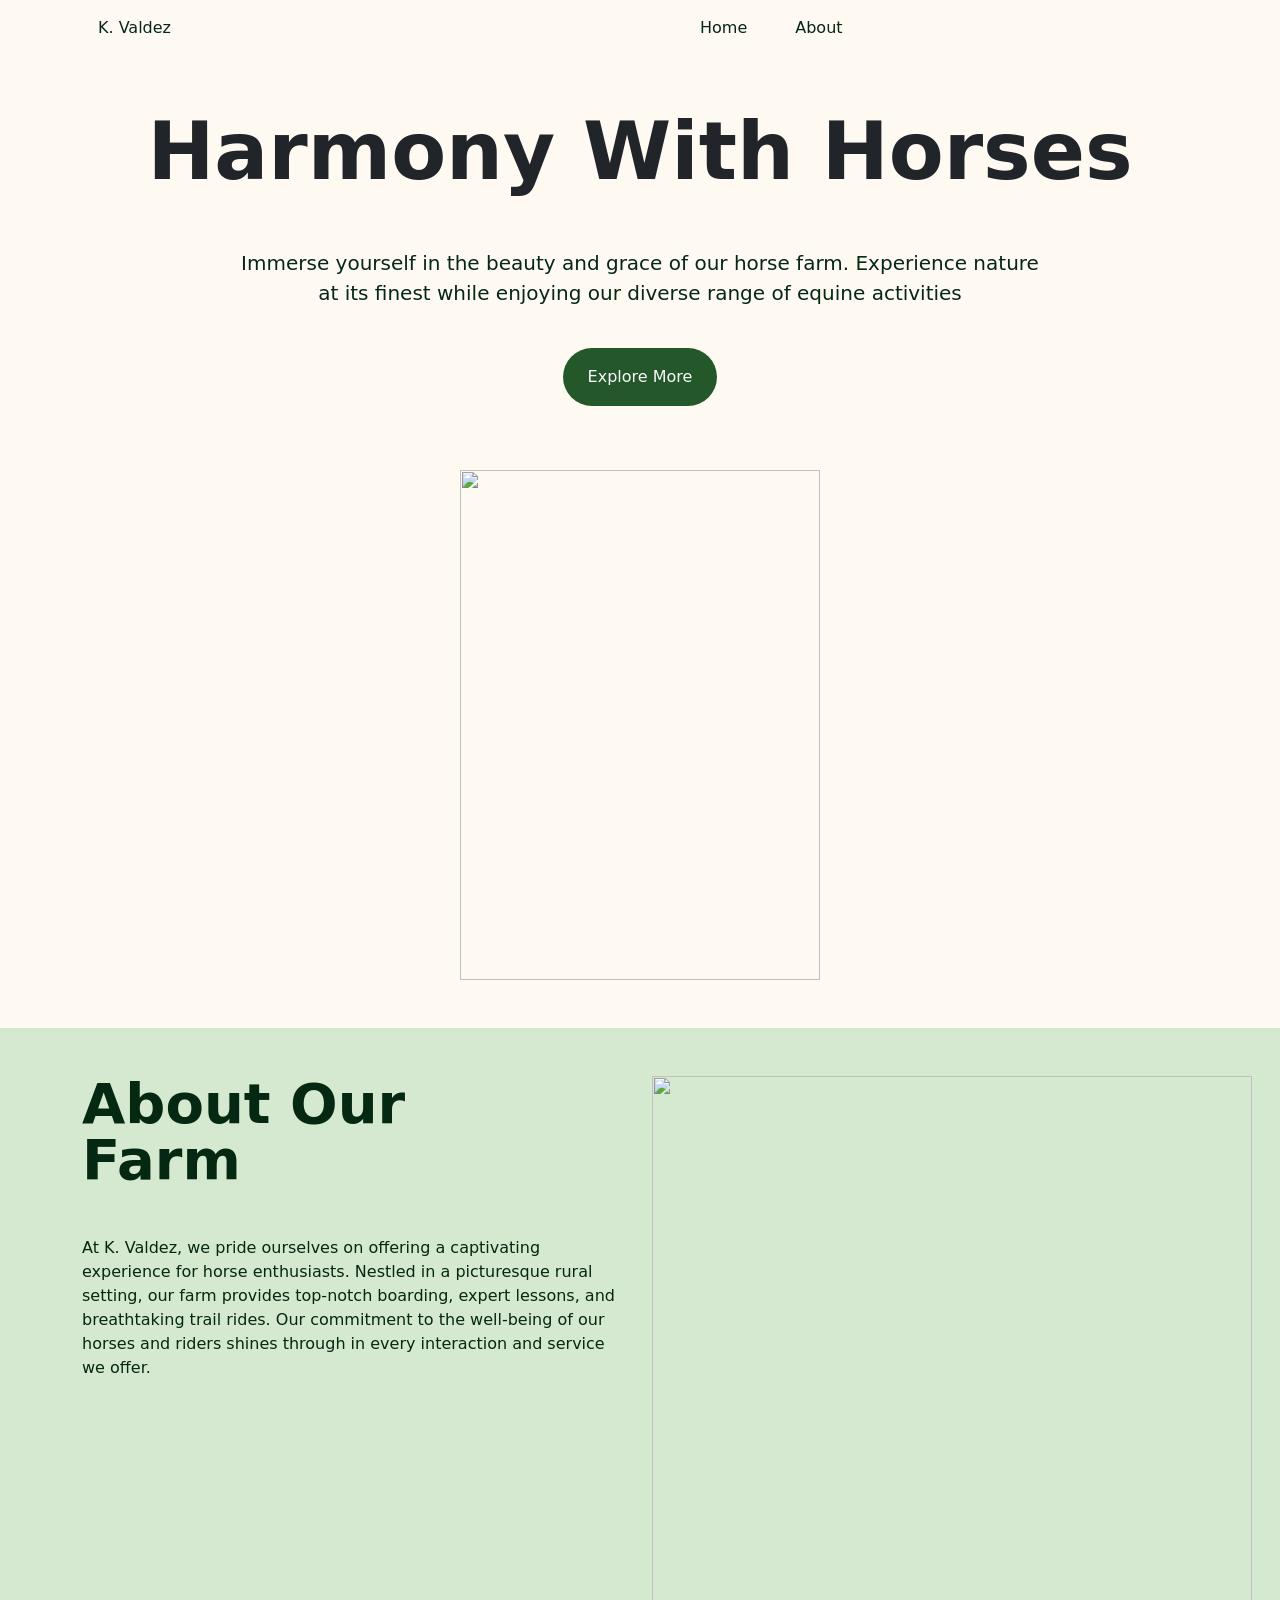
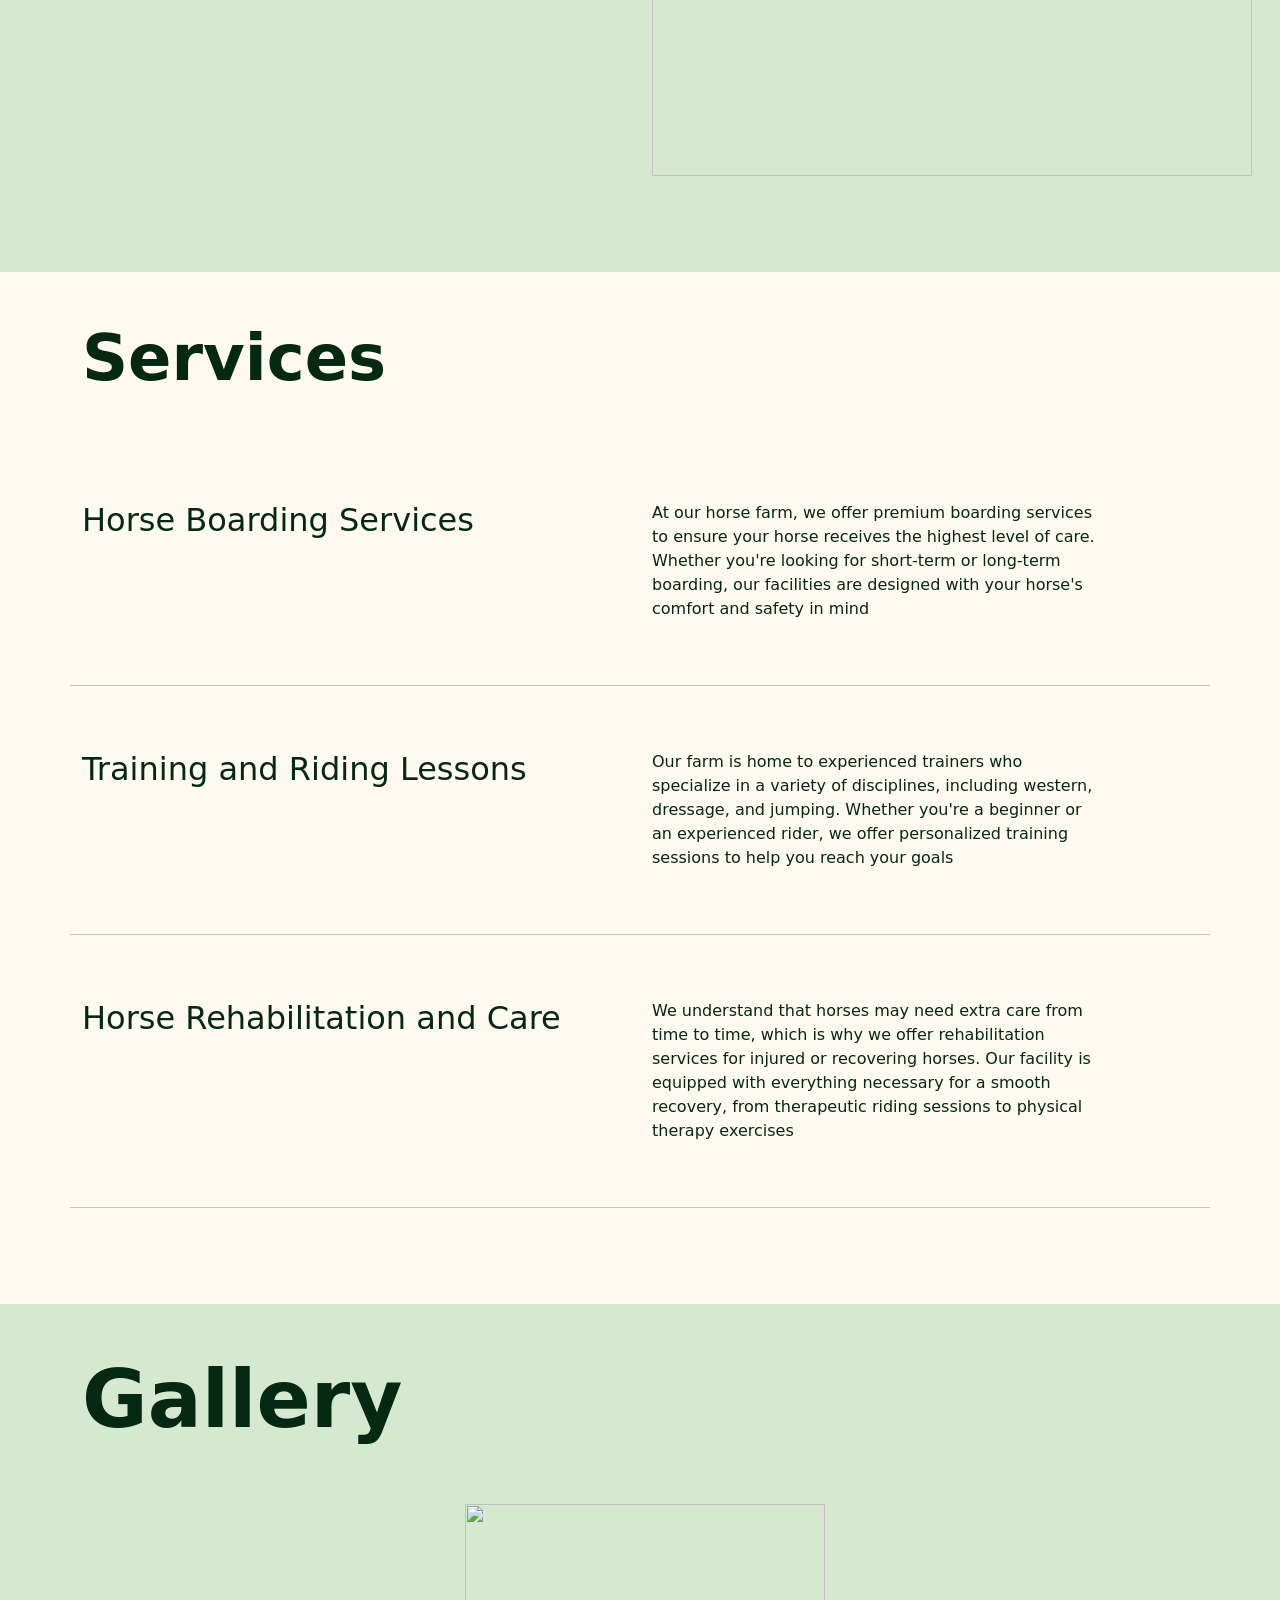
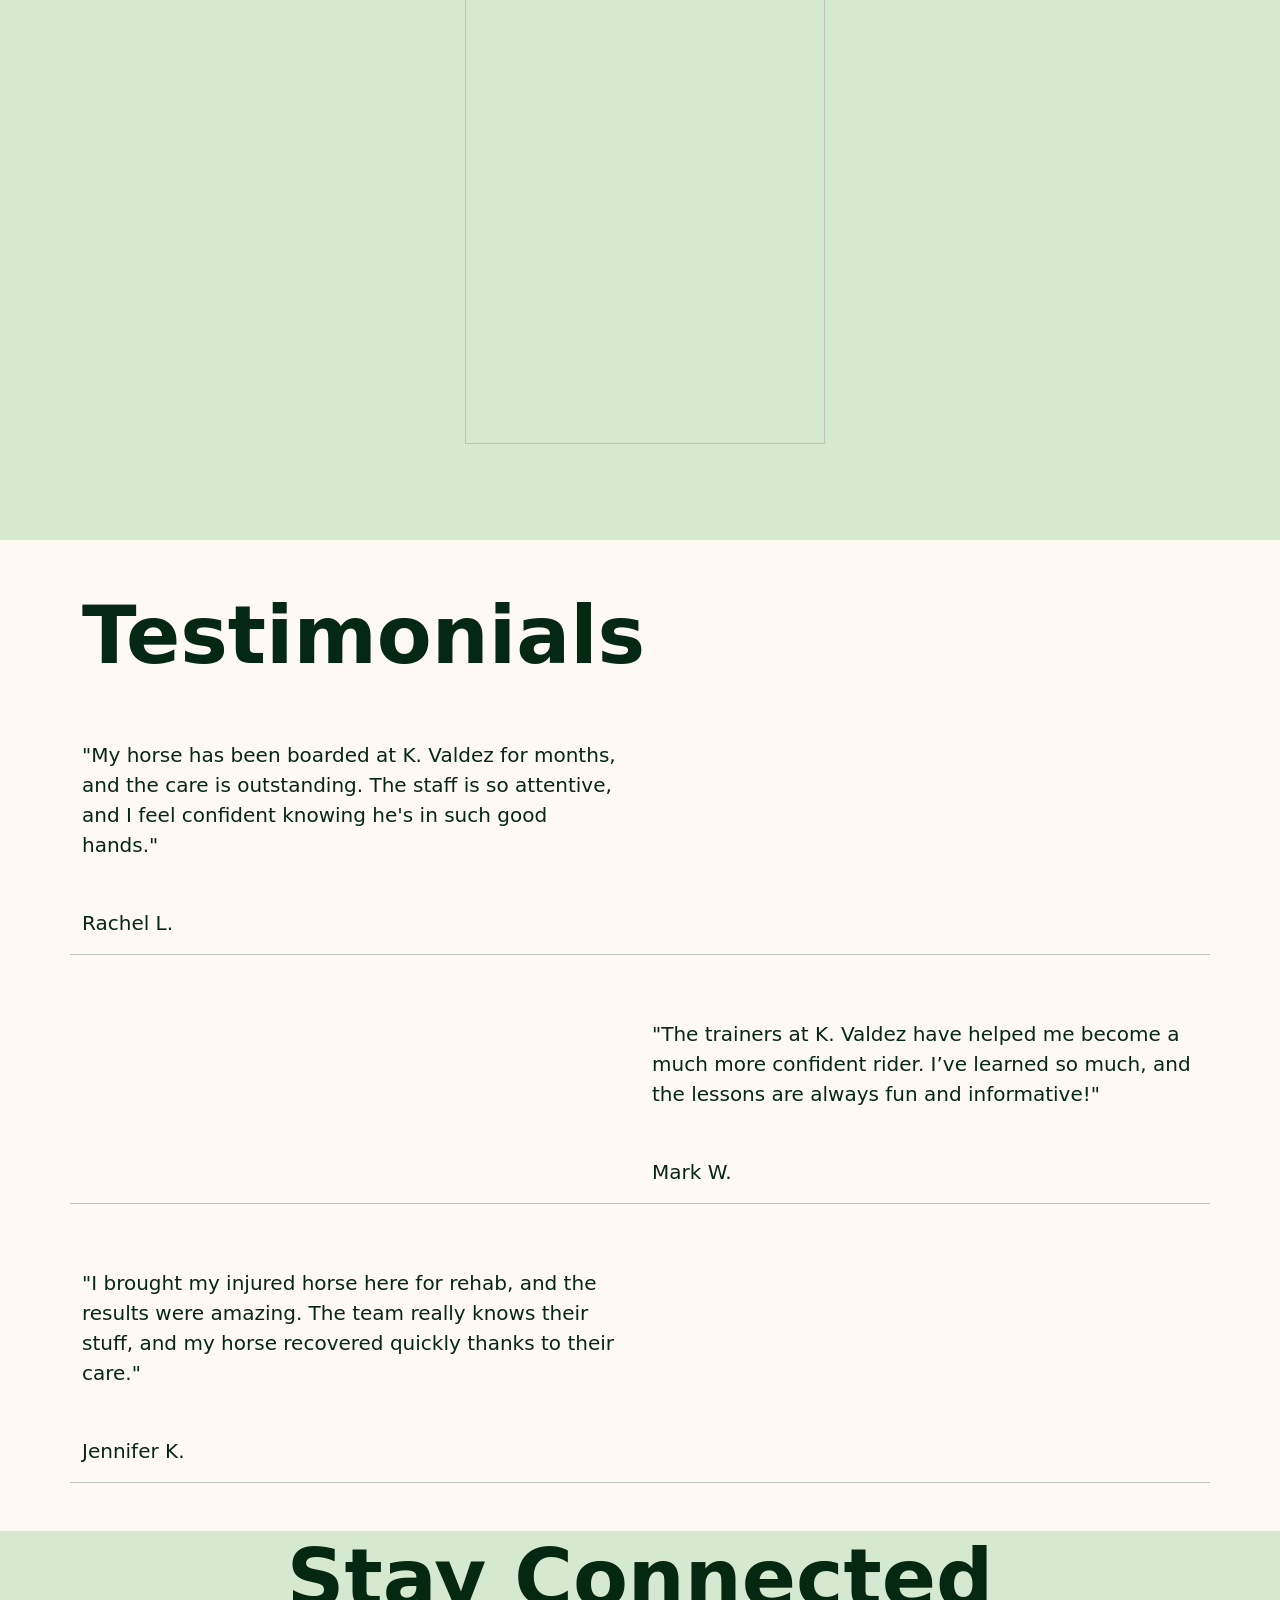
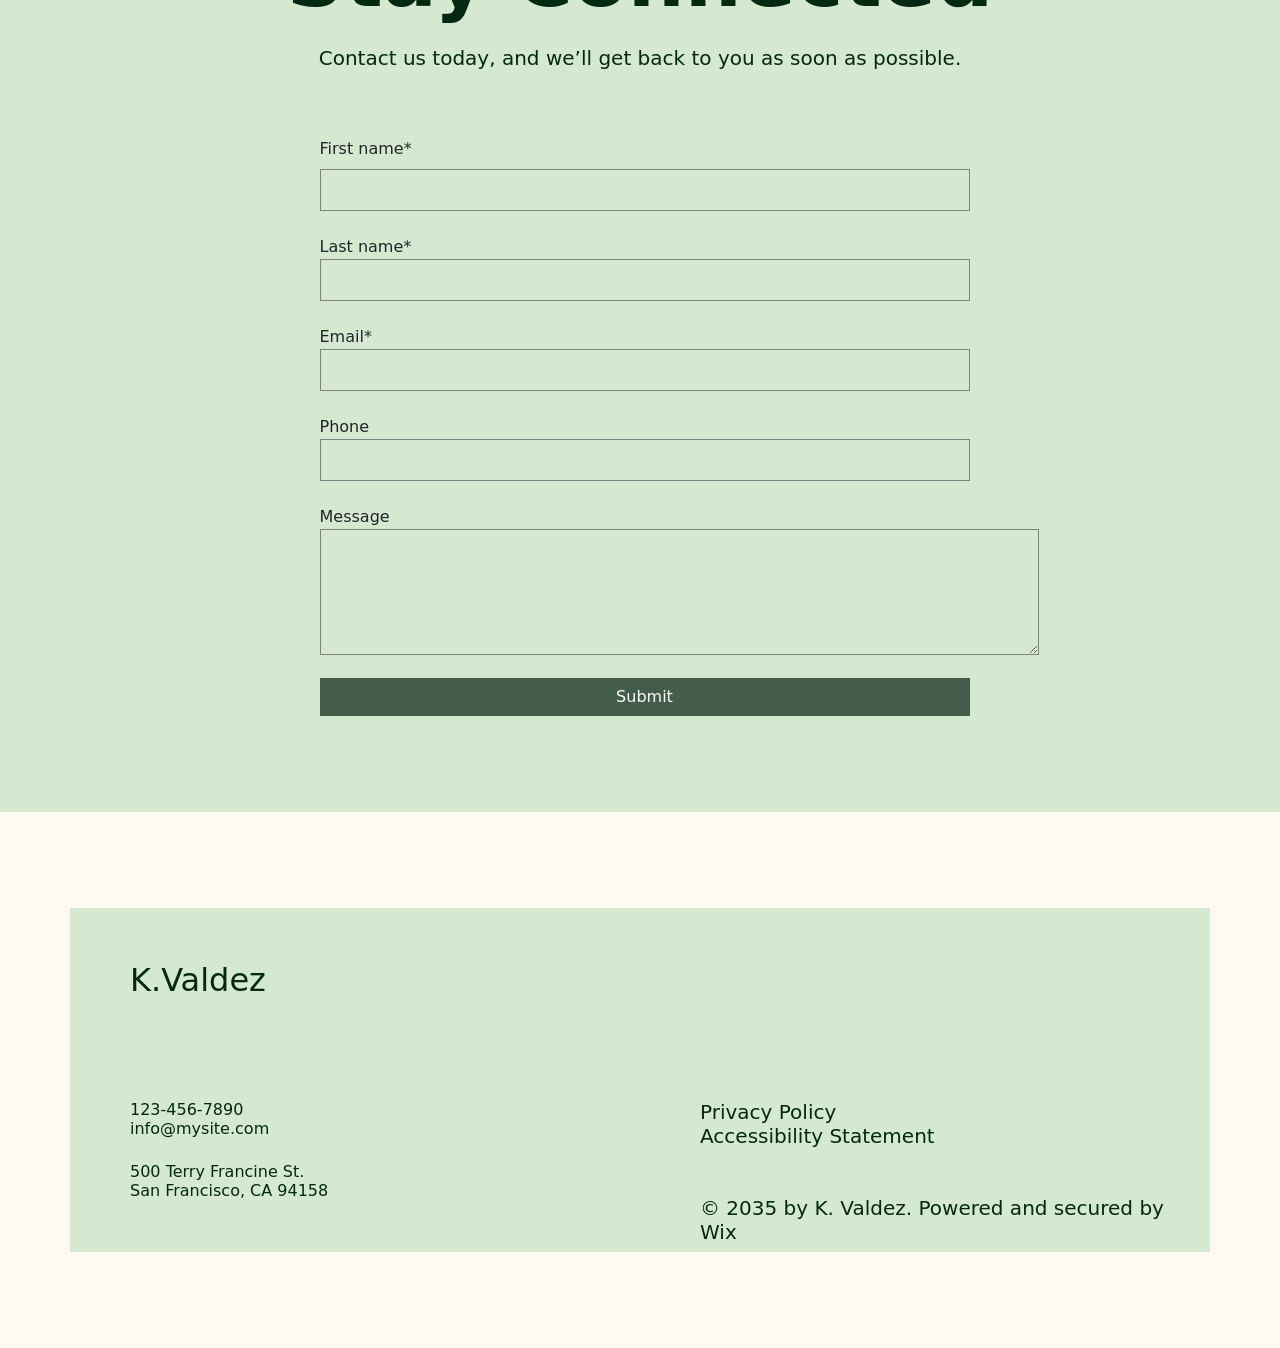
==== website9 boot/hourse.html @ 47411a6d "website" ====
<!DOCTYPE html>
<html lang="en">

<head>
    <meta charset="UTF-8">
    <meta name="viewport" content="width=device-width, initial-scale=1.0">
    <title>Document</title>
    <link href="https://cdn.jsdelivr.net/npm/bootstrap@5.3.8/dist/css/bootstrap.min.css" rel="stylesheet"
        integrity="sha384-sRIl4kxILFvY47J16cr9ZwB07vP4J8+LH7qKQnuqkuIAvNWLzeN8tE5YBujZqJLB" crossorigin="anonymous">
    <script src="https://cdn.jsdelivr.net/npm/bootstrap@5.3.8/dist/js/bootstrap.bundle.min.js"
        integrity="sha384-FKyoEForCGlyvwx9Hj09JcYn3nv7wiPVlz7YYwJrWVcXK/BmnVDxM+D2scQbITxI"
        crossorigin="anonymous"></script>
</head>

<body>
    <nav style="background-color: #fffaf1;">
        <div class="container-fluid">
            <div class="container">
                <div class="row p-3">
                    <div class="col">
                        <a class="nav-link" style="color: #052812;" href="">K. Valdez</a>
                    </div>
                    <div class="col d-flex">
                        <a class="nav-link ms-5" style="color: #052812;" href="">Home</a>
                        <a class="nav-link ms-5" style="color: #052812;" href="">About</a>
                    </div>
                </div>
            </div>
        </div>
    </nav>

    <div class="container-fluid" style="background-color: #fffaf1;">
        <div class="container">
            <div class="row">
                <div class="col-md-12 text-center">
                    <h1 class="display-1 fw-bold text-center mt-5">Harmony With Horses</h1>
                    <p class="fw-light text-center fs-5 mt-5 lh-2" style="color: #052812;">Immerse yourself in the
                        beauty and grace of our horse farm. Experience nature <br> at its finest while enjoying our
                        diverse range of equine activities</p>
                    <button class="btn text-light rounded-5 pt-3 pb-3 ps-4 pe-4 mt-4 mb-5"
                        style="background-color:#24582A ;">Explore More</button>
                </div>
            </div>
            <div class="row pb-5">
                <div class="col-md-12 text-center">
                    <img class="mt-5" width="360px"
                        src="https://static.wixstatic.com/media/88aac0_7a58aa3b2d2848c3903e755ed5e0a4d9~mv2.png" alt="">
                    <img class="mt-3" width="360px" height="510px"
                        src="https://static.wixstatic.com/media/88aac0_4700f4785d0546b6ae53b180afa4f782~mv2.png" alt="">
                    <img class="mt-5" width="360px"
                        src="https://static.wixstatic.com/media/88aac0_f06c3d63e64148b1bc40535b2c3a11f6~mv2.png" alt="">
                </div>
            </div>
        </div>
    </div>

    <div class="container-fluid " style="background-color: #d4e9cf;">
        <div class="container">
            <div class="row pb-5">
                <div class="col-md-6 text-start" style="color: #052812;">
                    <h1 class="display-4 fw-bold lh-1 mt-5">About Our <br> Farm</h1>
                    <p class="mt-5 mb-5">At K. Valdez, we pride ourselves on offering a captivating experience for horse
                        enthusiasts. Nestled in a picturesque rural setting, our farm provides top-notch boarding,
                        expert lessons, and breathtaking trail rides. Our commitment to the well-being of our horses and
                        riders shines through in every interaction and service we offer.</p>
                    <img class="mt-5" width="550px"
                        src="https://static.wixstatic.com/media/88aac0_b00694a56d474483a58bf349204c9129~mv2.png" alt="">
                </div>
                <div class="col-md-6">
                    <img class="mt-5 mb-5" width="600px" height="700px"
                        src="https://static.wixstatic.com/media/88aac0_0e216d16c0c74dc290455c36e542dc6a~mv2.png" alt="">
                </div>
            </div>
        </div>
    </div>

    <div class="container-fluid pb-5" style="background-color: #fffaf1;">
        <div class="container">
            <div class="row">
                <div class="col mb-5">
                    <h1 class="display-3 fw-bold mt-5" style="color: #052812;">Services</h1>
                </div>
            </div>
            <div class="row mt-5" style="color: #052812;">
                <div class="col-md-6">
                    <h2>Horse Boarding Services</h2>
                </div>
                <div class="col-md-5">
                    <p>At our horse farm, we offer premium boarding services to ensure your horse receives the highest
                        level of care. Whether you're looking for short-term or long-term boarding, our facilities are
                        designed with your horse's comfort and safety in mind</p>
                </div>
                <hr class="mt-5">
            </div>
            <div class="row mt-5" style="color: #052812;">
                <div class="col-md-6">
                    <h2>Training and Riding Lessons</h2>
                </div>
                <div class="col-md-5">
                    <p>Our farm is home to experienced trainers who specialize in a variety of disciplines, including
                        western, dressage, and jumping. Whether you're a beginner or an experienced rider, we offer
                        personalized training sessions to help you reach your goals</p>
                </div>
                <hr class="mt-5">
            </div>
            <div class="row mt-5" style="color: #052812;">
                <div class="col-md-6">
                    <h2>Horse Rehabilitation and Care</h2>
                </div>
                <div class="col-md-5">
                    <p>We understand that horses may need extra care from time to time, which is why we offer
                        rehabilitation services for injured or recovering horses. Our facility is equipped with
                        everything necessary for a smooth recovery, from therapeutic riding sessions to physical therapy
                        exercises</p>
                </div>
                <hr class="mt-5 mb-5">
            </div>
        </div>
    </div>

    <div class="container-fluid" style="background-color: #d4e9cf;">
        <div class="container">
            <div class="row pb-5">
                <div class="col">
                    <h1 class="display-1 fw-bold mt-5" style="color: #052812;">Gallery</h1>
                </div>
                <div class="col-md-12 text-center mb-5">
                    <img class="mt-5" width="360px"
                        src="https://media.istockphoto.com/id/1030161126/photo/girl-cowgirl-in-jeans-boots-shirt-and-with-a-horsebag-in-a-box-with-a-wheel-by-a-horse.jpg?s=170667a&w=0&k=20&c=yXPKtHobp_gPSm3JbQGDOlkIooBkXpM5wNKCjZdhGss="
                        alt="">
                    <img class="mt-5" width="360px" src="https://thumbs.dreamstime.com/b/cowboy-silhouette-5602733.jpg"
                        alt="">
                    <img class="mt-5" width="360px" height="540px"
                        src="https://thumbs.dreamstime.com/b/brown-horse-running-desert-sand-mane-flowing-wind-blue-sky-backdrop-freedom-wild-spirit-concept-363389360.jpg"
                        alt="">
                </div>
            </div>
        </div>
    </div>

    <div class="container-fluid" style="background-color: #fffaf1;">
        <div class="container">
            <div class="row">
                <div class="col">
                    <h1 class="display-1 fw-bold mt-5" style="color: #052812;">Testimonials</h1>
                </div>
            </div>
            <div class="row" style="color: #052812;">
                <div class="col-md-6 fw-light mt-5">
                    <p class="fs-5">"My horse has been boarded at K. Valdez for months, and the care is outstanding. The
                        staff is so attentive, and I feel confident knowing he's in such good hands."</p>
                    <p class="fs-5 mt-5">Rachel L.</p>
                </div>
                <hr>
            </div>
            <div class="row justify-content-end" style="color: #052812;">
                <div class="col-md-6  fw-light mt-5 justify-content-end ">
                    <p class="fs-5 ">"The trainers at K. Valdez have helped me become a much more confident rider. I’ve
                        learned so much, and the lessons are always fun and informative!"</p>
                    <p class="fs-5 mt-5">Mark W.</p>
                </div>
                <hr>
            </div>

            <div class="row" style="color: #052812;">
                <div class="col-md-6 fw-light mt-5">
                    <p class="fs-5">"I brought my injured horse here for rehab, and the results were amazing. The team
                        really knows their stuff, and my horse recovered quickly thanks to their care."</p>
                    <p class="fs-5 mt-5">Jennifer K.</p>
                </div>
                <hr class="mb-5">
            </div>
        </div>
    </div>


    <div class="container-fluid pb-5" style="background-color: #d4e9cf;">
        <div class="container justify-content-center ">
            <div class="row">
                <div class="col text-center">
                    <h1 class="display-1 fw-bold" style="color: #052812;">Stay Connected</h1>
                    <p class="fs-5 mt-3" style="color: #052812;">Contact us today, and we’ll get back to you as soon as
                        possible.</p>
                </div>
            </div>

            <div class="row justify-content-center">
                <div class="col-md-7">
                    <label class="mt-5 fw-light">First name*</label><br>
                    <input class="p-2 mt-2" style="background-color: #d4e9cf;border: 1px solid grey; width: 650px;"
                        type="text">
                </div>
            </div>
            <div class="row justify-content-center">
                <div class="col-md-7">
                    <label class="mt-4 fw-light">Last name*</label><br>
                    <input class="p-2" style="background-color: #d4e9cf;border: 1px solid grey; width: 650px;"
                        type="text">
                </div>
            </div>
            <div class="row justify-content-center">
                <div class="col-md-7">
                    <label class="mt-4 fw-light">Email*</label><br>
                    <input class="p-2" style="background-color: #d4e9cf;border: 1px solid grey; width: 650px;"
                        type="email">
                </div>
            </div>
            <div class="row justify-content-center">
                <div class="col-md-7">
                    <label class="mt-4 fw-light">Phone</label><br>
                    <input class="p-2" style="background-color: #d4e9cf;border: 1px solid grey; width: 650px;"
                        type="number">
                </div>
            </div>
            <div class="row justify-content-center">
                <div class="col-md-7">
                    <label class="mt-4 fw-light">Message</label><br>
                    <textarea style="background-color: #d4e9cf;border: 1px solid grey;" cols="86px"
                        rows="5px"></textarea>
                </div>
            </div>
            <div class="row justify-content-center">
                <div class="col-md-7">
                    <button class="btn rounded-0 text-light mt-3 mb-5"
                        style="background-color: #445d4a;width: 650px;">Submit</button>
                </div>
            </div>
        </div>
    </div>

    <div class="container-fluid pt-5 pb-5" style="background-color: #fffaf1;">
        <div class="container mt-5 mb-5" style="background-color: #d4e9cf;">
            <div class="row mb-5">
                <div class="col">
                    <a class="nav-link fs-2 mt-5 ms-5" style="color: #052812;" href="">K.Valdez</a>
                </div>
            </div>
            <div class="row">
                <div class="col-md-6">
                    <h6 class="fw-light mt-5 ms-5" style="color: #052812;">123-456-7890 <br>info@mysite.com</h6>
                    <h6 class="fw-light mt-4 ms-5" style="color: #052812;">500 Terry Francine St. <br>San Francisco, CA 94158</h6>
                </div>
                <div class="col-md-6">
                    <h5 class="fw-light mt-5 ms-5" style="color: #052812;">Privacy Policy <br>Accessibility Statement</h5>
                    <h5 class="fw-light mt-5 ms-5" style="color: #052812;">© 2035 by K. Valdez. Powered and secured by Wix </h5>
                </div>
            </div>
        </div>
    </div>

</body>

</html>
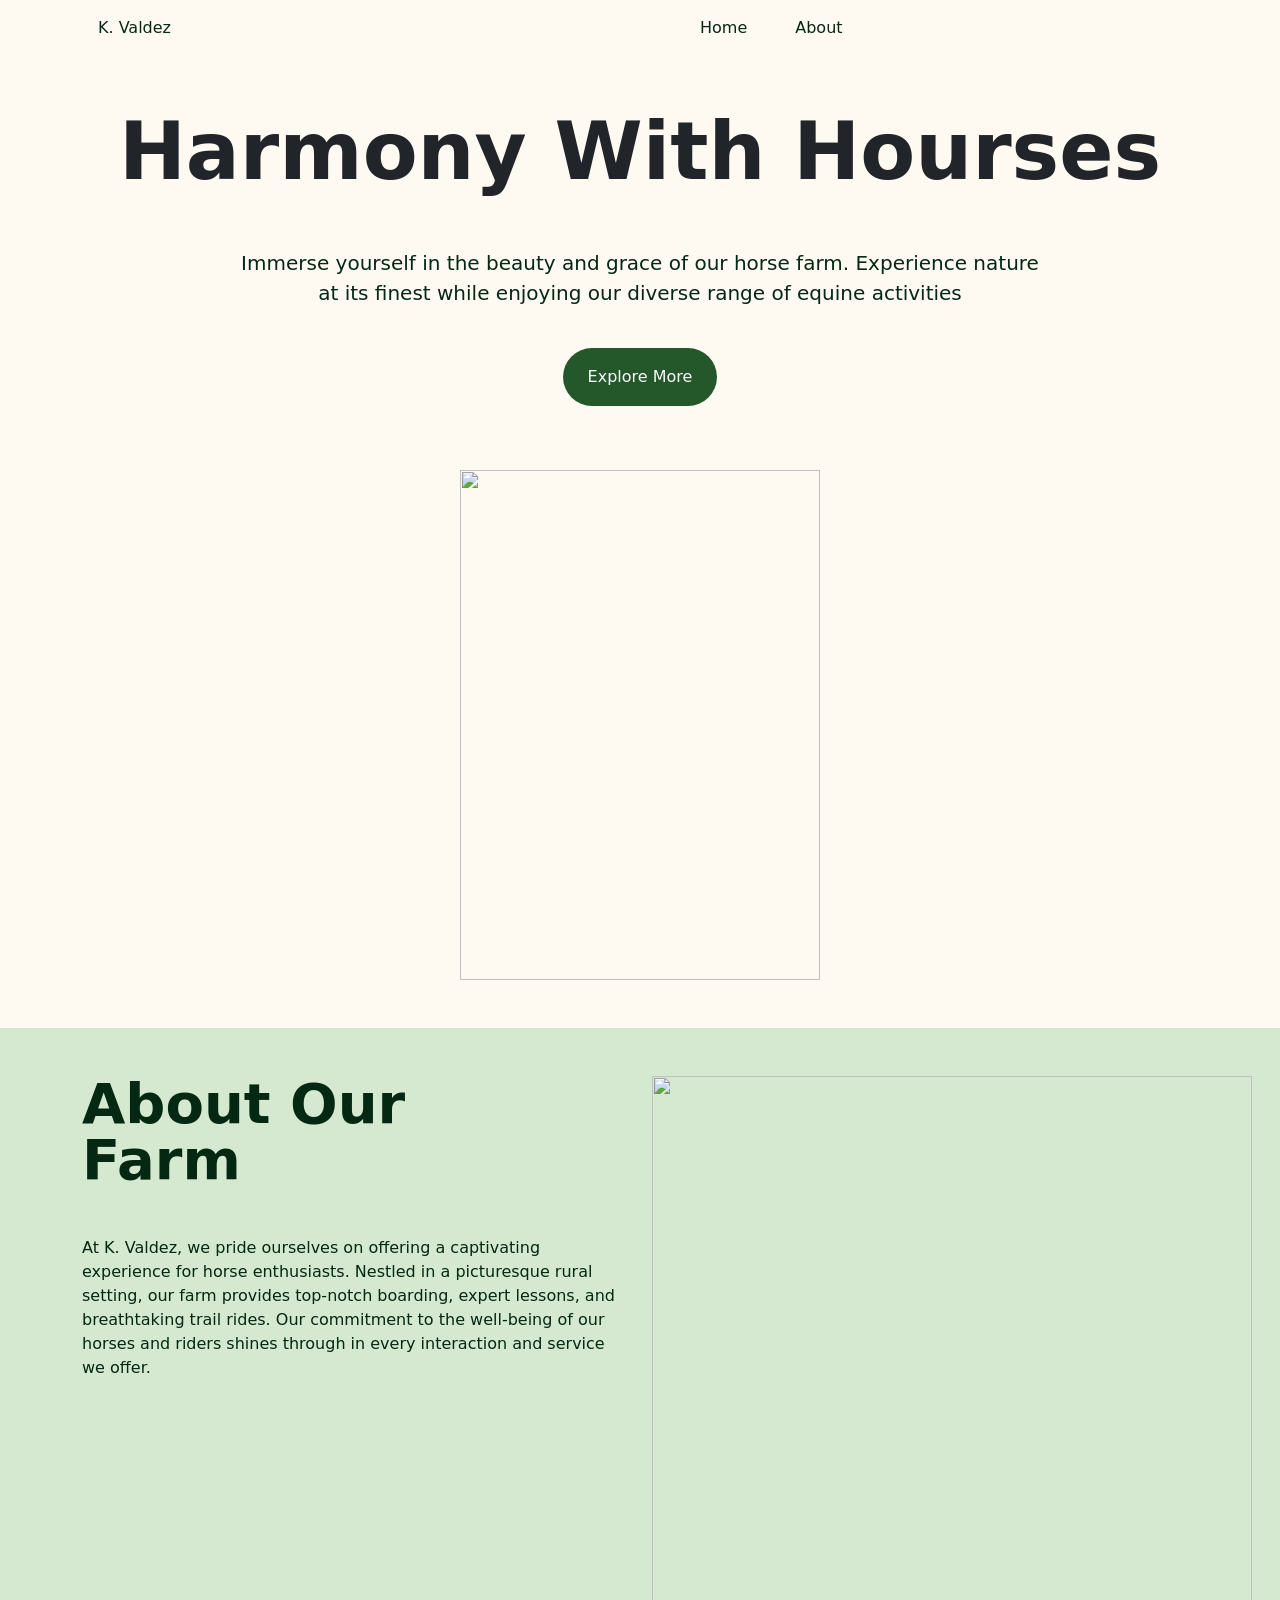
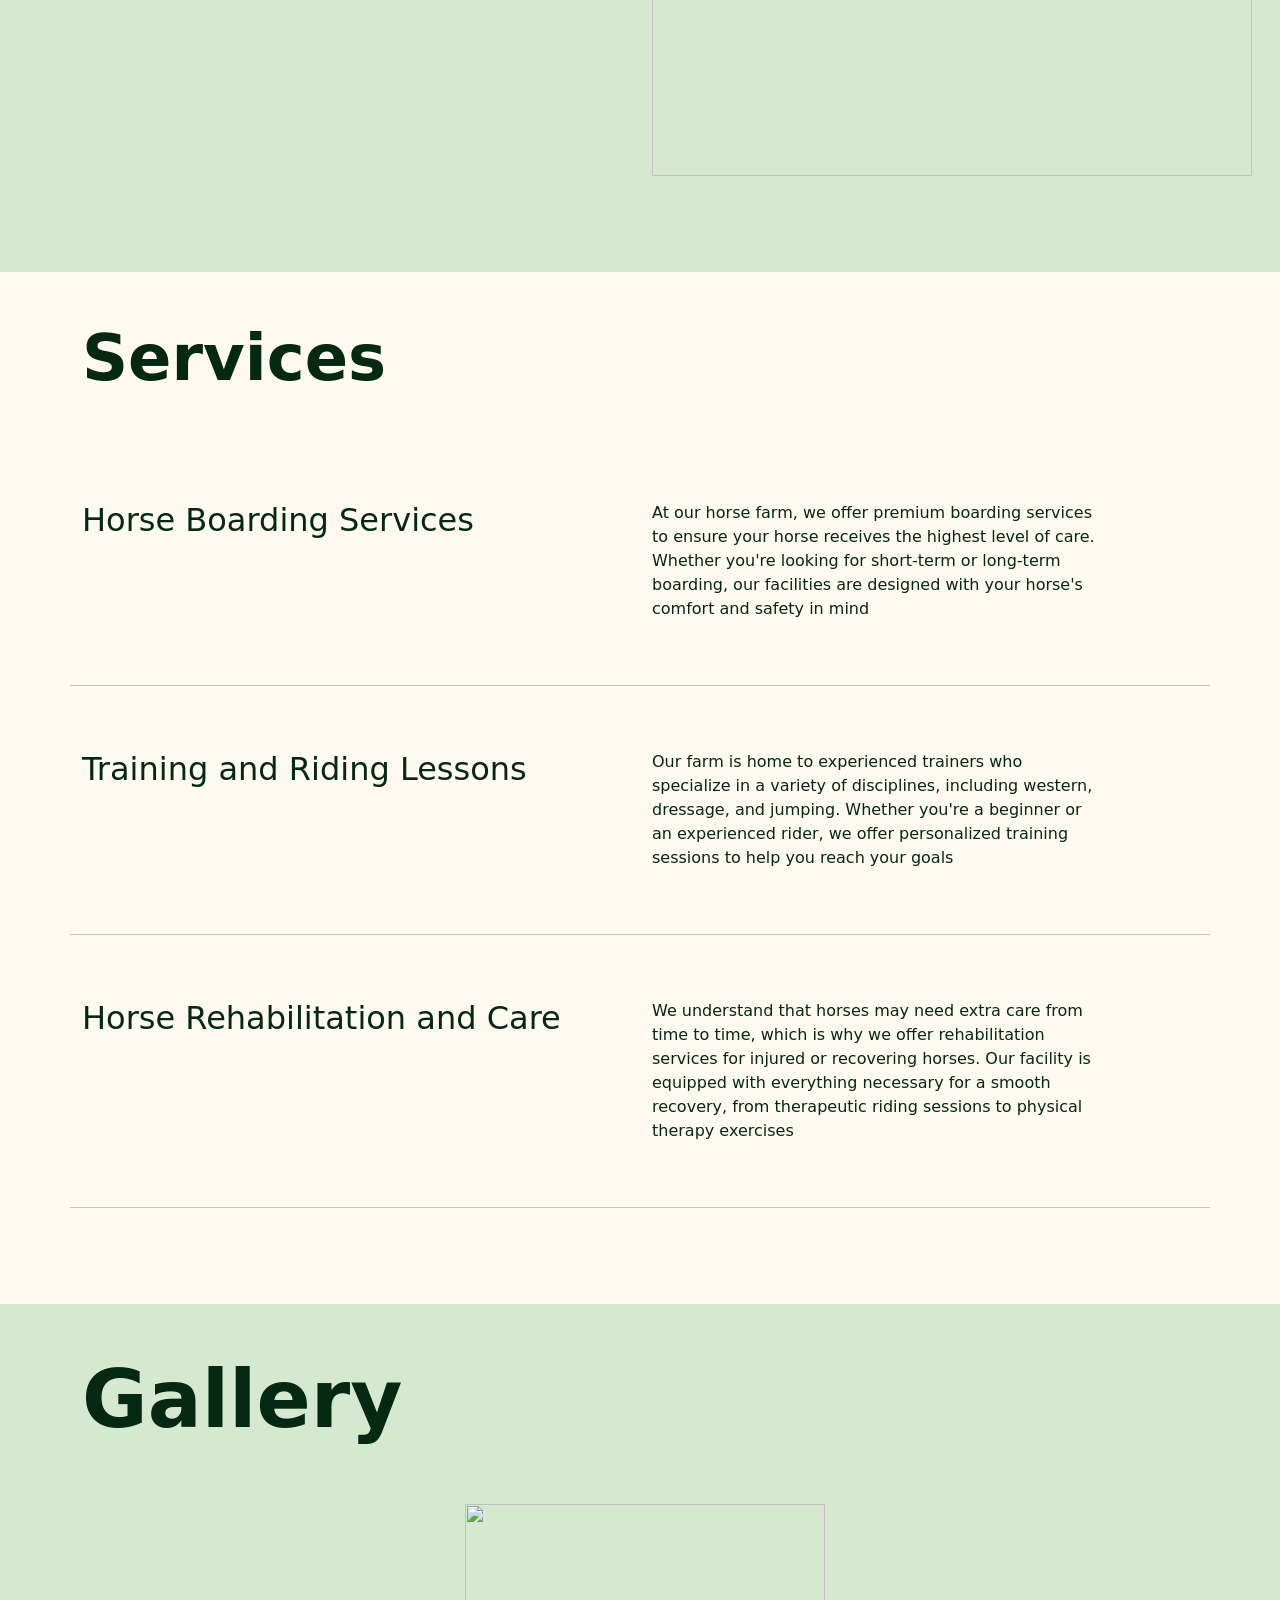
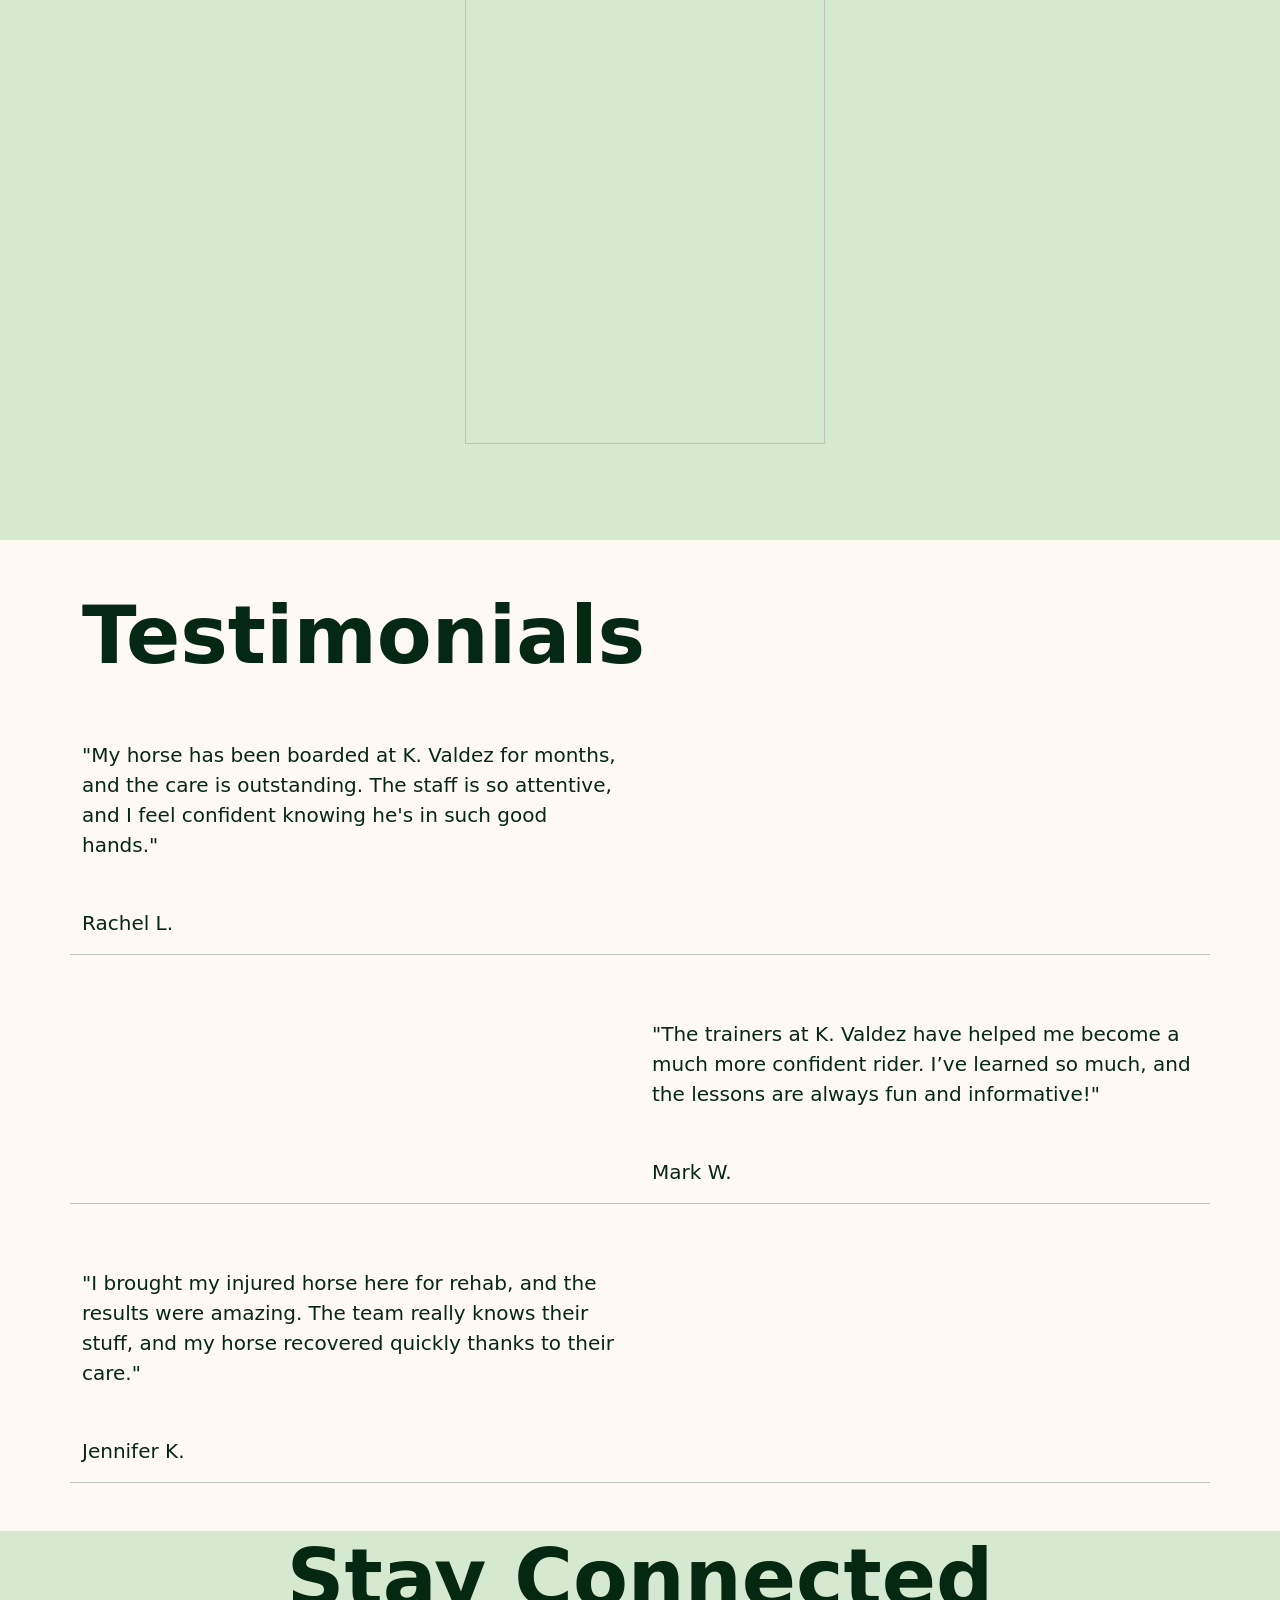
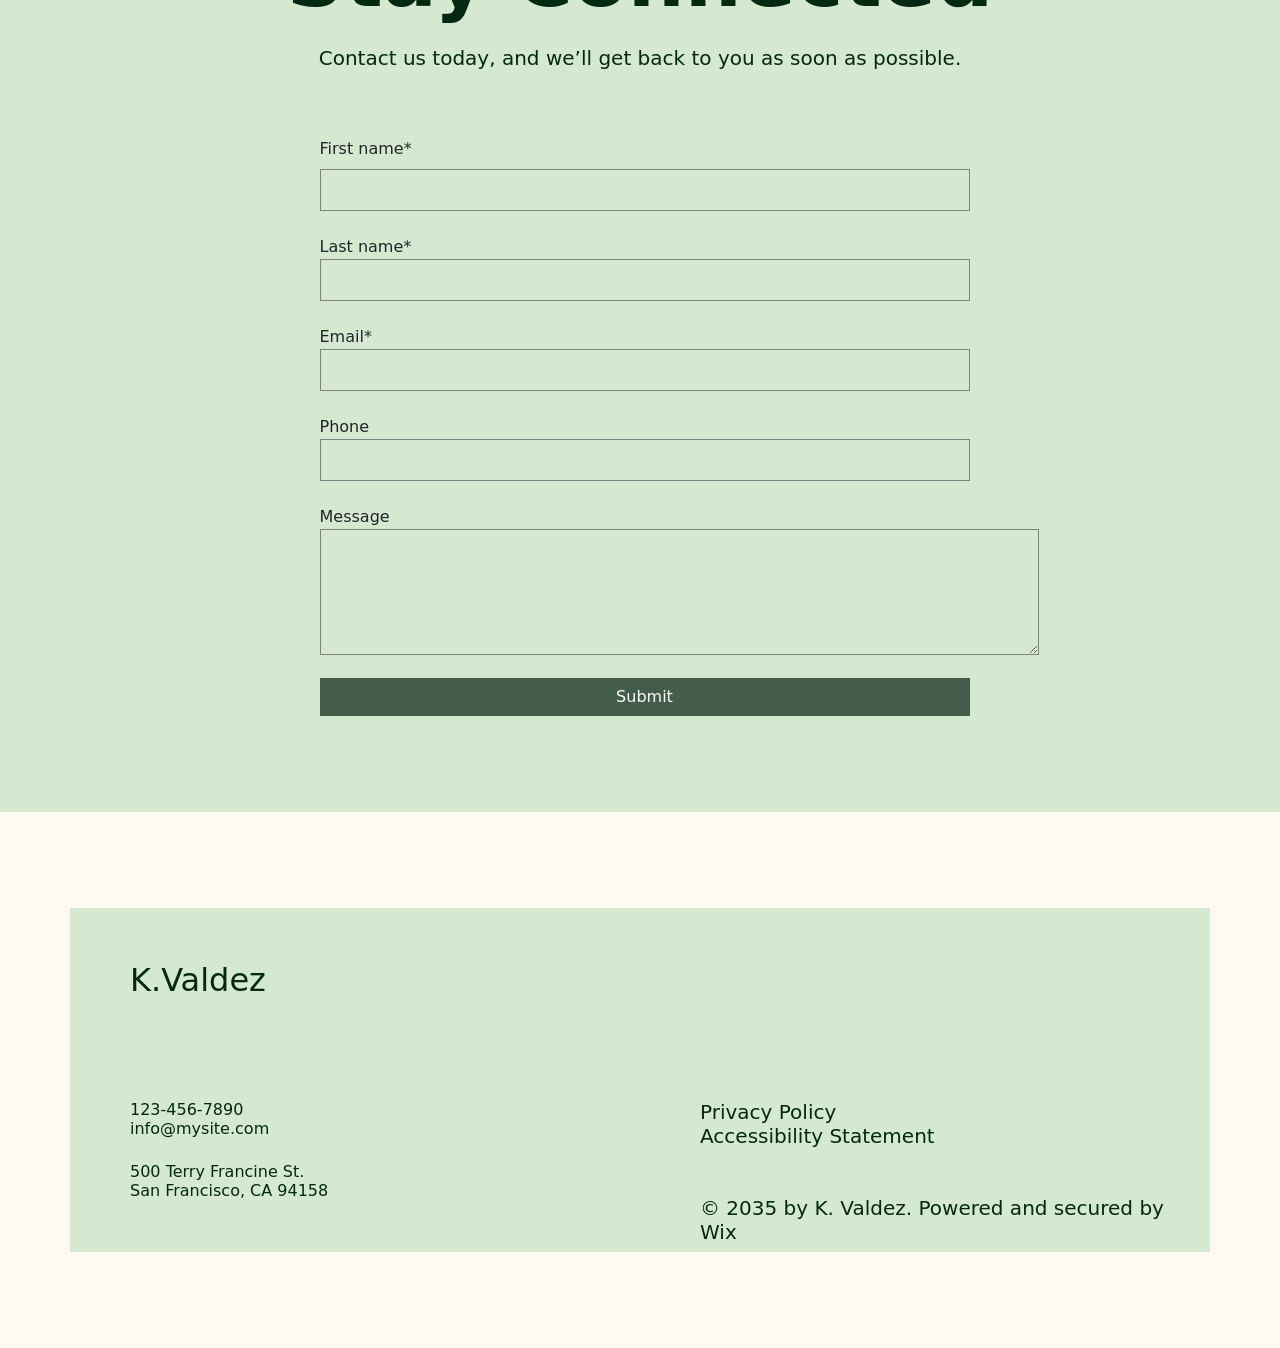
==== commit ce3853dc: "change" ====
--- a/website9 boot/hourse.html
+++ b/website9 boot/hourse.html
@@ -33,7 +33,7 @@
         <div class="container">
             <div class="row">
                 <div class="col-md-12 text-center">
-                    <h1 class="display-1 fw-bold text-center mt-5">Harmony With Horses</h1>
+                    <h1 class="display-1 fw-bold text-center mt-5">Harmony With Hourses</h1>
                     <p class="fw-light text-center fs-5 mt-5 lh-2" style="color: #052812;">Immerse yourself in the
                         beauty and grace of our horse farm. Experience nature <br> at its finest while enjoying our
                         diverse range of equine activities</p>
